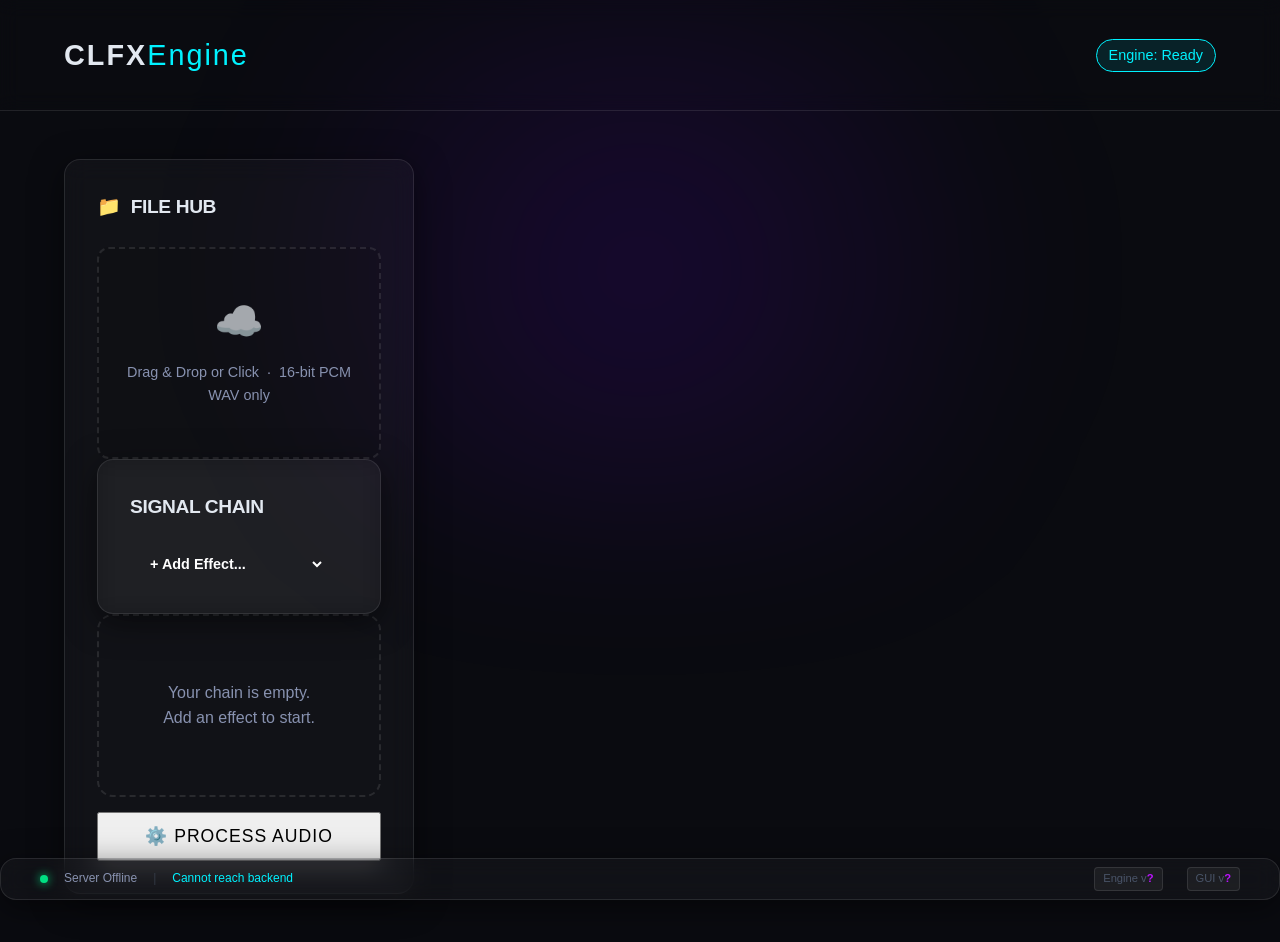
==== gui/index.html @ 8e28a48f "fix(gui): fix UI hanging caused by missing DOM element references in JS" ====
<!DOCTYPE html>
<html lang="en">

<head>
    <meta charset="UTF-8">
    <meta name="viewport" content="width=device-width, initial-scale=1.0">
    <title>CLFX | Advanced Audio Engine</title>
    <link rel="stylesheet" href="style.css">
</head>

<body>
    <div id="glow" aria-hidden="true"></div>

    <header>
        <div class="logo">CLFX<span>Engine</span></div>
        <div class="status" id="engineStatus">Engine: Ready</div>
    </header>

    <main>
        <section id="file-hub">
            <div class="card glass">
                <h3><span class="icon">📁</span> File Hub</h3>

                <div id="upload-zone" class="upload-zone">
                    <input type="file" id="fileInput" accept=".wav" hidden>
                    <div class="upload-content">
                        <span class="icon">☁️</span>
                        <p id="upload-hint">Drag & Drop or Click &nbsp;&middot;&nbsp; 16-bit PCM WAV only</p>
                        <span id="selectedFileName"></span>
                    </div>
                </div>

                <!-- 16-bit conversion hint -->
                <div id="convert-hint" class="convert-hint hidden" role="alert">
                    <div class="convert-hint-header">
                        <span>&#9888;&#65039; Wrong WAV Format</span>
                        <button class="hint-close"
                            onclick="document.getElementById('convert-hint').classList.add('hidden')"
                            aria-label="Dismiss">&#x2715;</button>
                    </div>
                    <p id="convert-hint-msg"></p>
                    <p class="convert-hint-label">Convert with ffmpeg:</p>
                    <div class="convert-cmd-row">
                        <code id="convert-cmd"></code>
                        <button class="copy-btn"
                            onclick="navigator.clipboard.writeText(document.getElementById('convert-cmd').innerText).then(()=>this.innerText='&#10003; Copied').catch(()=>{})"
                            aria-label="Copy command">Copy</button>
                    </div>
                </div>

                <div class="card glass chain-card">
                    <div class="card-header">
                        <h3>SIGNAL CHAIN</h3>
                        <div class="add-fx">
                            <label for="fxSelect" class="sr-only">Add Effect</label>
                            <select id="fxSelect">
                                <option value="">+ Add Effect...</option>
                                <option value="gain">Gain</option>
                                <option value="pan">Pan</option>
                                <option value="eq">EQ</option>
                                <option value="lowpass">Lowpass Filter</option>
                                <option value="distortion">Distortion</option>
                                <option value="bitcrush">Bitcrusher</option>
                                <option value="compress">Compressor</option>
                                <option value="gate">Noise Gate</option>
                                <option value="autowah">Auto-Wah</option>
                                <option value="chorus">Chorus</option>
                                <option value="flange">Flanger</option>
                                <option value="phase">Phaser</option>
                                <option value="tremolo">Tremolo</option>
                                <option value="widening">Stereo Widening</option>
                                <option value="ringmod">Ring Modulator</option>
                                <option value="pitch">Pitch Shift</option>
                                <option value="echo">Echo / Delay</option>
                                <option value="pingpong">Ping-Pong Delay</option>
                                <option value="reverb">Reverb (Algorithmic)</option>
                                <option value="convolve">Convolution Reverb</option>
                                <option value="freeze">Spectral Freeze</option>
                            </select>
                        </div>
                    </div>
                </div>

                <div id="chain-container">
                    <!-- Effects will be injected here -->
                    <div class="empty-hint">Your chain is empty. Add an effect to start.</div>
                </div>

                <div class="chain-actions" style="margin-top: 15px;">
                    <button id="processBtn" class="btn-primary"
                        style="width: 100%; padding: 12px; font-size: 1.1em; letter-spacing: 1px;">⚙️ PROCESS
                        AUDIO</button>
                </div>

                <div id="audio-container" class="card glass audio-preview hidden">
                    <h3>PREVIEW</h3>
                    <audio id="outputAudio" controls aria-label="Processed audio output"></audio>
                </div>

                <div id="viz-container" class="card glass hidden">
                    <h3>📈 WAVEFORM ANALYSIS</h3>
                    <div class="viz-meta" id="viz-meta"></div>
                    <canvas id="waveformCanvas" width="900" height="200"></canvas>
                </div>
        </section>
    </main>

    <div id="toast" class="hidden"></div>
    <div id="loader" class="loader-overlay hidden">
        <div class="loader"></div>
    </div>

    <footer class="system-footer glass">
        <div class="system-status" id="system-status">
            <span class="status-dot pulse" aria-hidden="true"></span>
            <span id="os-info">Probing System...</span>
            <span class="separator">|</span>
            <span id="engine-info">Engine: Initializing...</span>
            <span class="version-tag">Engine v<span id="engine-ver">-.--</span></span>
            <span class="version-tag">GUI v<span id="gui-ver">-.--</span></span>
        </div>
    </footer>

    <script src="app.js"></script>
</body>

</html>
---- gui/style.css ----
:root {
    --primary: #00f2ff;
    --accent: #bc13fe;
    --bg: #0a0b10;
    --card-bg: rgba(255, 255, 255, 0.03);
    --glass-border: rgba(255, 255, 255, 0.1);
    --text: #e2e8f0;
    --font-sans: 'Inter', -apple-system, BlinkMacSystemFont, "Segoe UI", Roboto, Helvetica, Arial, sans-serif;
    --font-mono: 'JetBrains Mono', 'Fira Code', 'Courier New', monospace;
}

* {
    box-sizing: border-box;
    margin: 0;
    padding: 0;
    font-family: var(--font-sans);
}

body {
    background-color: var(--bg);
    color: var(--text);
    font-family: var(--font-sans);
    margin: 0;
    line-height: 1.6;
    min-height: 100vh;
    overflow-x: hidden;
}

#glow {
    position: fixed;
    top: 0;
    left: 10%;
    width: 80%;
    height: 60%;
    background: radial-gradient(circle, rgba(112, 0, 255, 0.15) 0%, transparent 70%);
    filter: blur(80px);
    z-index: -1;
    pointer-events: none;
}

header {
    padding: 2rem 5%;
    display: flex;
    justify-content: space-between;
    align-items: center;
    border-bottom: 1px solid var(--glass-border);
    backdrop-filter: blur(10px);
}

.logoh1,
h2,
h3,
h4 {
    font-family: var(--font-sans);
    font-weight: 800;
    letter-spacing: -0.02em;
    margin: 0;
    text-transform: uppercase;
}

.logo {
    font-size: 1.8rem;
    font-weight: 600;
    letter-spacing: 2px;
    color: var(--text);
}

.logo span {
    color: var(--primary);
    font-weight: 300;
}

.status {
    font-size: 0.9rem;
    color: var(--primary);
    background: rgba(0, 242, 255, 0.1);
    padding: 4px 12px;
    border-radius: 20px;
    border: 1px solid var(--primary);
}

main {
    display: grid;
    grid-template-columns: 350px 1fr;
    gap: 2rem;
    padding: 3rem 5%;
}

.glass {
    background: var(--card-bg);
    backdrop-filter: blur(12px);
    border: 1px solid var(--glass-border);
    border-radius: 16px;
    padding: 2rem;
    box-shadow: 0 8px 32px rgba(0, 0, 0, 0.5);
}

h3 {
    margin-bottom: 1.5rem;
    font-weight: 600;
    font-size: 1.2rem;
    display: flex;
    align-items: center;
    gap: 10px;
}

.input-group {
    margin-bottom: 1.5rem;
}

.input-group label {
    display: block;
    font-size: 0.8rem;
    text-transform: uppercase;
    color: #8892b0;
    margin-bottom: 0.5rem;
}

.input-hint {
    font-size: 0.7rem;
    color: #6a738d;
    margin-top: 4px;
    font-style: italic;
}

input[type="text"] {
    width: 100%;
    background: rgba(0, 0, 0, 0.3);
    border: 1px solid var(--glass-border);
    padding: 12px;
    border-radius: 8px;
    color: var(--text);
    outline: none;
    transition: border 0.3s;
}

input[type="text"]:focus {
    border-color: var(--primary);
}

/* Dropdown - explicit colors needed to override OS dark mode rendering */
select {
    background: #1a1d26;
    color: var(--text);
    border: 1px solid var(--glass-border);
    border-radius: 8px;
    padding: 8px 14px;
    font-size: 0.9rem;
    cursor: pointer;
    outline: none;
    appearance: auto;
    transition: border 0.3s;
}

select:focus {
    border-color: var(--primary);
}

select option {
    background: #1a1d26;
    color: var(--text);
}

.sr-only {
    position: absolute;
    width: 1px;
    height: 1px;
    padding: 0;
    margin: -1px;
    overflow: hidden;
    clip: rect(0, 0, 0, 0);
    white-space: nowrap;
    border-width: 0;
}

.system-footer {
    position: fixed;
    bottom: 0;
    left: 0;
    right: 0;
    padding: 0.5rem 2rem;
    font-size: 0.75rem;
    color: #8892b0;
    z-index: 100;
    border-top: 1px solid var(--glass-border);
}

.system-status {
    max-width: 1200px;
    margin: 0 auto;
    display: flex;
    align-items: center;
    gap: 1rem;
}

.status-dot {
    width: 8px;
    height: 8px;
    background: #00df82;
    border-radius: 50%;
    box-shadow: 0 0 10px #00df82;
}

.pulse {
    animation: pulse 2s infinite;
}

@keyframes pulse {
    0% {
        transform: scale(0.95);
        opacity: 0.7;
    }

    70% {
        transform: scale(1.1);
        opacity: 1;
    }

    100% {
        transform: scale(0.95);
        opacity: 0.7;
    }
}

.separator {
    color: #4a5568;
    opacity: 0.5;
}

#engine-info {
    font-weight: 500;
    color: var(--primary);
}

.version-tag {
    margin-left: auto;
    background: rgba(255, 255, 255, 0.05);
    padding: 2px 8px;
    border-radius: 4px;
    font-size: 0.7rem;
    color: #4a5568;
    border: 1px solid var(--glass-border);
}

.version-tag:last-child {
    margin-left: 0.5rem;
}

#engine-ver,
#gui-ver {
    color: var(--accent);
    font-weight: 600;
}

.upload-zone {
    border: 2px dashed var(--glass-border);
    border-radius: 12px;
    padding: 2.5rem 1rem;
    text-align: center;
    cursor: pointer;
    transition: all 0.3s cubic-bezier(0.4, 0, 0.2, 1);
    background: rgba(0, 0, 0, 0.1);
}

.upload-zone:hover,
.upload-zone.dragover {
    border-color: var(--primary);
    background: rgba(0, 242, 255, 0.05);
    transform: translateY(-2px);
}

.upload-content .icon {
    font-size: 2.5rem;
    display: block;
    margin-bottom: 0.5rem;
    opacity: 0.7;
    transition: transform 0.3s;
}

.upload-zone:hover .icon {
    transform: scale(1.1);
    opacity: 1;
}

.upload-content p {
    font-size: 0.9rem;
    color: #8892b0;
}

#selectedFileName {
    display: block;
    margin-top: 10px;
    font-size: 0.8rem;
    color: var(--primary);
    font-weight: 600;
}

.slider-row {
    display: flex;
    align-items: center;
    gap: 15px;
}

input[type="range"] {
    flex: 1;
    accent-color: var(--primary);
}

.primary-btn {
    width: 100%;
    padding: 1rem;
    background: linear-gradient(45deg, var(--secondary), var(--primary));
    border: none;
    border-radius: 8px;
    color: white;
    font-weight: 600;
    cursor: pointer;
    transition: transform 0.2s, box-shadow 0.2s;
    text-transform: uppercase;
    letter-spacing: 1px;
}

.primary-btn:hover {
    transform: translateY(-2px);
    box-shadow: 0 4px 20px rgba(0, 242, 255, 0.3);
}

.rack-header {
    display: flex;
    justify-content: space-between;
    align-items: center;
    margin-bottom: 1.5rem;
}

#fxSelect {
    background: var(--secondary);
    color: white;
    padding: 8px 16px;
    border-radius: 8px;
    border: none;
    outline: none;
    cursor: pointer;
    font-weight: 600;
}

#chain-container {
    display: flex;
    flex-direction: column;
    gap: 1rem;
}

.fx-module {
    background: rgba(255, 255, 255, 0.05);
    border: 1px solid var(--glass-border);
    border-left: 4px solid var(--primary);
    border-radius: 8px;
    padding: 1rem 1.5rem;
    display: grid;
    grid-template-columns: 30px 1fr 40px;
    align-items: center;
    gap: 1.5rem;
    animation: slideIn 0.3s ease-out;
    cursor: grab;
    transition: all 0.2s cubic-bezier(0.4, 0, 0.2, 1);
}

.fx-module.dragging {
    opacity: 0.5;
    transform: scale(0.98);
    border-color: var(--primary);
    background: rgba(0, 242, 255, 0.05);
}

.fx-module.drag-over {
    border-top: 4px solid var(--accent);
    transform: translateY(4px);
}

.drag-handle {
    color: #4a5568;
    font-size: 1.2rem;
    cursor: grab;
    user-select: none;
}

.fx-info {
    flex: 1;
}

@keyframes slideIn {
    from {
        opacity: 0;
        transform: translateX(20px);
    }

    to {
        opacity: 1;
        transform: translateX(0);
    }
}

.fx-module h4 {
    text-transform: uppercase;
    font-size: 0.9rem;
    color: var(--primary);
}

.params {
    display: flex;
    gap: 2rem;
}

.param-item {
    flex: 1;
}

.param-hint {
    font-size: 0.65rem;
    color: #6a738d;
    display: block;
    margin-top: 4px;
    font-style: italic;
}

.remove-btn {
    background: none;
    border: none;
    color: #ff4d4d;
    cursor: pointer;
    font-size: 1.2rem;
    transition: transform 0.2s;
}

.remove-btn:hover {
    transform: scale(1.2);
}

.empty-hint {
    text-align: center;
    padding: 4rem;
    color: #8892b0;
    border: 2px dashed var(--glass-border);
    border-radius: 16px;
}

#toast {
    position: fixed;
    bottom: 2rem;
    right: 2rem;
    padding: 1rem 2rem;
    background: var(--primary);
    color: var(--bg);
    border-radius: 8px;
    font-weight: 600;
    transition: opacity 0.3s;
    z-index: 1000;
}

#loader {
    position: fixed;
    top: 0;
    left: 0;
    width: 100%;
    height: 100%;
    background: rgba(0, 0, 0, 0.8);
    display: flex;
    flex-direction: column;
    justify-content: center;
    align-items: center;
    z-index: 2000;
}

.spinner {
    width: 50px;
    height: 50px;
    border: 3px solid rgba(0, 242, 255, 0.1);
    border-top-color: var(--primary);
    border-radius: 50%;
    animation: spin 1s infinite linear;
    margin-bottom: 1.5rem;
}

@keyframes spin {
    to {
        transform: rotate(360deg);
    }
}

#viz-container {
    margin-top: 2rem;
    padding: 1.5rem;
}

#waveformImg {
    width: 100%;
    border-radius: 8px;
    border: 1px solid var(--glass-border);
}

#audio-container {
    margin-top: 2rem;
}

.custom-audio {
    width: 100%;
    height: 40px;
    filter: invert(100%) hue-rotate(180deg) brightness(1.5);
    /* Modernize default player appearance */
    border-radius: 8px;
    background: transparent;
}

.hidden {
    display: none !important;
}

/* Waveform canvas */
#waveformCanvas {
    width: 100%;
    border-radius: 8px;
    display: block;
    margin-top: 0.75rem;
    background: rgba(0, 0, 0, 0.25);
}

.viz-meta {
    font-size: 0.75rem;
    color: #8892b0;
    font-family: var(--font-mono);
    letter-spacing: 0.04em;
}

#viz-container h3 {
    font-size: 0.8rem;
    letter-spacing: 0.12em;
    color: var(--primary);
}

/* ── WAV Conversion Hint Banner ──────────────────── */
.convert-hint {
    background: rgba(255, 180, 0, 0.08);
    border: 1px solid rgba(255, 180, 0, 0.35);
    border-radius: 10px;
    padding: 1rem;
    margin-top: 0.75rem;
    font-size: 0.85rem;
}

.convert-hint-header {
    display: flex;
    justify-content: space-between;
    align-items: center;
    font-weight: 700;
    color: #ffb400;
    margin-bottom: 0.5rem;
}

.hint-close {
    background: none;
    border: none;
    color: #8892b0;
    cursor: pointer;
    font-size: 1rem;
    padding: 0 4px;
    transition: color 0.2s;
}

.hint-close:hover {
    color: #fff;
}

#convert-hint-msg {
    color: #ccd6f6;
    margin-bottom: 0.5rem;
    font-size: 0.8rem;
}

.convert-hint-label {
    color: #8892b0;
    font-size: 0.75rem;
    text-transform: uppercase;
    letter-spacing: 0.06em;
    margin-bottom: 0.35rem;
}

.convert-cmd-row {
    display: flex;
    align-items: center;
    gap: 0.5rem;
    background: rgba(0, 0, 0, 0.3);
    border-radius: 6px;
    padding: 0.5rem 0.75rem;
}

.convert-cmd-row code {
    flex: 1;
    font-family: var(--font-mono);
    font-size: 0.78rem;
    color: #00f2ff;
    white-space: nowrap;
    overflow: auto;
}

.copy-btn {
    background: rgba(0, 242, 255, 0.12);
    border: 1px solid rgba(0, 242, 255, 0.3);
    color: #00f2ff;
    border-radius: 5px;
    padding: 3px 10px;
    font-size: 0.75rem;
    cursor: pointer;
    white-space: nowrap;
    transition: background 0.2s;
    flex-shrink: 0;
}

.copy-btn:hover {
    background: rgba(0, 242, 255, 0.25);
}
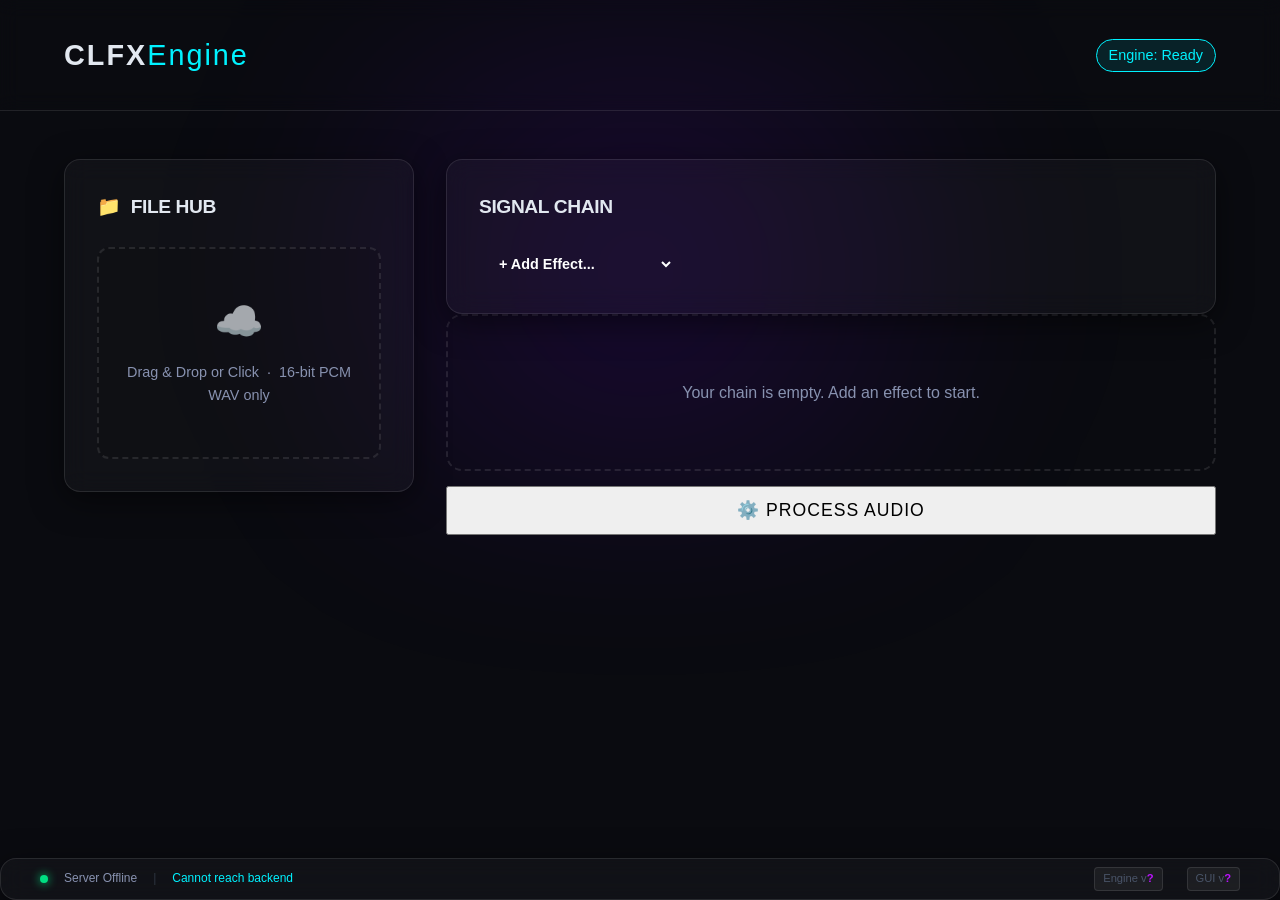
==== commit 7e7e72b7: "fix(gui): restore CSS grid layout by closing file-hub section" ====
--- a/gui/index.html
+++ b/gui/index.html
@@ -47,61 +47,63 @@
                             aria-label="Copy command">Copy</button>
                     </div>
                 </div>
+        </section>
 
-                <div class="card glass chain-card">
-                    <div class="card-header">
-                        <h3>SIGNAL CHAIN</h3>
-                        <div class="add-fx">
-                            <label for="fxSelect" class="sr-only">Add Effect</label>
-                            <select id="fxSelect">
-                                <option value="">+ Add Effect...</option>
-                                <option value="gain">Gain</option>
-                                <option value="pan">Pan</option>
-                                <option value="eq">EQ</option>
-                                <option value="lowpass">Lowpass Filter</option>
-                                <option value="distortion">Distortion</option>
-                                <option value="bitcrush">Bitcrusher</option>
-                                <option value="compress">Compressor</option>
-                                <option value="gate">Noise Gate</option>
-                                <option value="autowah">Auto-Wah</option>
-                                <option value="chorus">Chorus</option>
-                                <option value="flange">Flanger</option>
-                                <option value="phase">Phaser</option>
-                                <option value="tremolo">Tremolo</option>
-                                <option value="widening">Stereo Widening</option>
-                                <option value="ringmod">Ring Modulator</option>
-                                <option value="pitch">Pitch Shift</option>
-                                <option value="echo">Echo / Delay</option>
-                                <option value="pingpong">Ping-Pong Delay</option>
-                                <option value="reverb">Reverb (Algorithmic)</option>
-                                <option value="convolve">Convolution Reverb</option>
-                                <option value="freeze">Spectral Freeze</option>
-                            </select>
-                        </div>
+        <section id="processor">
+            <div class="card glass chain-card">
+                <div class="card-header">
+                    <h3>SIGNAL CHAIN</h3>
+                    <div class="add-fx">
+                        <label for="fxSelect" class="sr-only">Add Effect</label>
+                        <select id="fxSelect">
+                            <option value="">+ Add Effect...</option>
+                            <option value="gain">Gain</option>
+                            <option value="pan">Pan</option>
+                            <option value="eq">EQ</option>
+                            <option value="lowpass">Lowpass Filter</option>
+                            <option value="distortion">Distortion</option>
+                            <option value="bitcrush">Bitcrusher</option>
+                            <option value="compress">Compressor</option>
+                            <option value="gate">Noise Gate</option>
+                            <option value="autowah">Auto-Wah</option>
+                            <option value="chorus">Chorus</option>
+                            <option value="flange">Flanger</option>
+                            <option value="phase">Phaser</option>
+                            <option value="tremolo">Tremolo</option>
+                            <option value="widening">Stereo Widening</option>
+                            <option value="ringmod">Ring Modulator</option>
+                            <option value="pitch">Pitch Shift</option>
+                            <option value="echo">Echo / Delay</option>
+                            <option value="pingpong">Ping-Pong Delay</option>
+                            <option value="reverb">Reverb (Algorithmic)</option>
+                            <option value="convolve">Convolution Reverb</option>
+                            <option value="freeze">Spectral Freeze</option>
+                        </select>
                     </div>
                 </div>
+            </div>
 
-                <div id="chain-container">
-                    <!-- Effects will be injected here -->
-                    <div class="empty-hint">Your chain is empty. Add an effect to start.</div>
-                </div>
+            <div id="chain-container">
+                <!-- Effects will be injected here -->
+                <div class="empty-hint">Your chain is empty. Add an effect to start.</div>
+            </div>
 
-                <div class="chain-actions" style="margin-top: 15px;">
-                    <button id="processBtn" class="btn-primary"
-                        style="width: 100%; padding: 12px; font-size: 1.1em; letter-spacing: 1px;">⚙️ PROCESS
-                        AUDIO</button>
-                </div>
+            <div class="chain-actions" style="margin-top: 15px;">
+                <button id="processBtn" class="btn-primary"
+                    style="width: 100%; padding: 12px; font-size: 1.1em; letter-spacing: 1px;">⚙️ PROCESS
+                    AUDIO</button>
+            </div>
 
-                <div id="audio-container" class="card glass audio-preview hidden">
-                    <h3>PREVIEW</h3>
-                    <audio id="outputAudio" controls aria-label="Processed audio output"></audio>
-                </div>
+            <div id="audio-container" class="card glass audio-preview hidden">
+                <h3>PREVIEW</h3>
+                <audio id="outputAudio" controls aria-label="Processed audio output"></audio>
+            </div>
 
-                <div id="viz-container" class="card glass hidden">
-                    <h3>📈 WAVEFORM ANALYSIS</h3>
-                    <div class="viz-meta" id="viz-meta"></div>
-                    <canvas id="waveformCanvas" width="900" height="200"></canvas>
-                </div>
+            <div id="viz-container" class="card glass hidden">
+                <h3>📈 WAVEFORM ANALYSIS</h3>
+                <div class="viz-meta" id="viz-meta"></div>
+                <canvas id="waveformCanvas" width="900" height="200"></canvas>
+            </div>
         </section>
     </main>
 
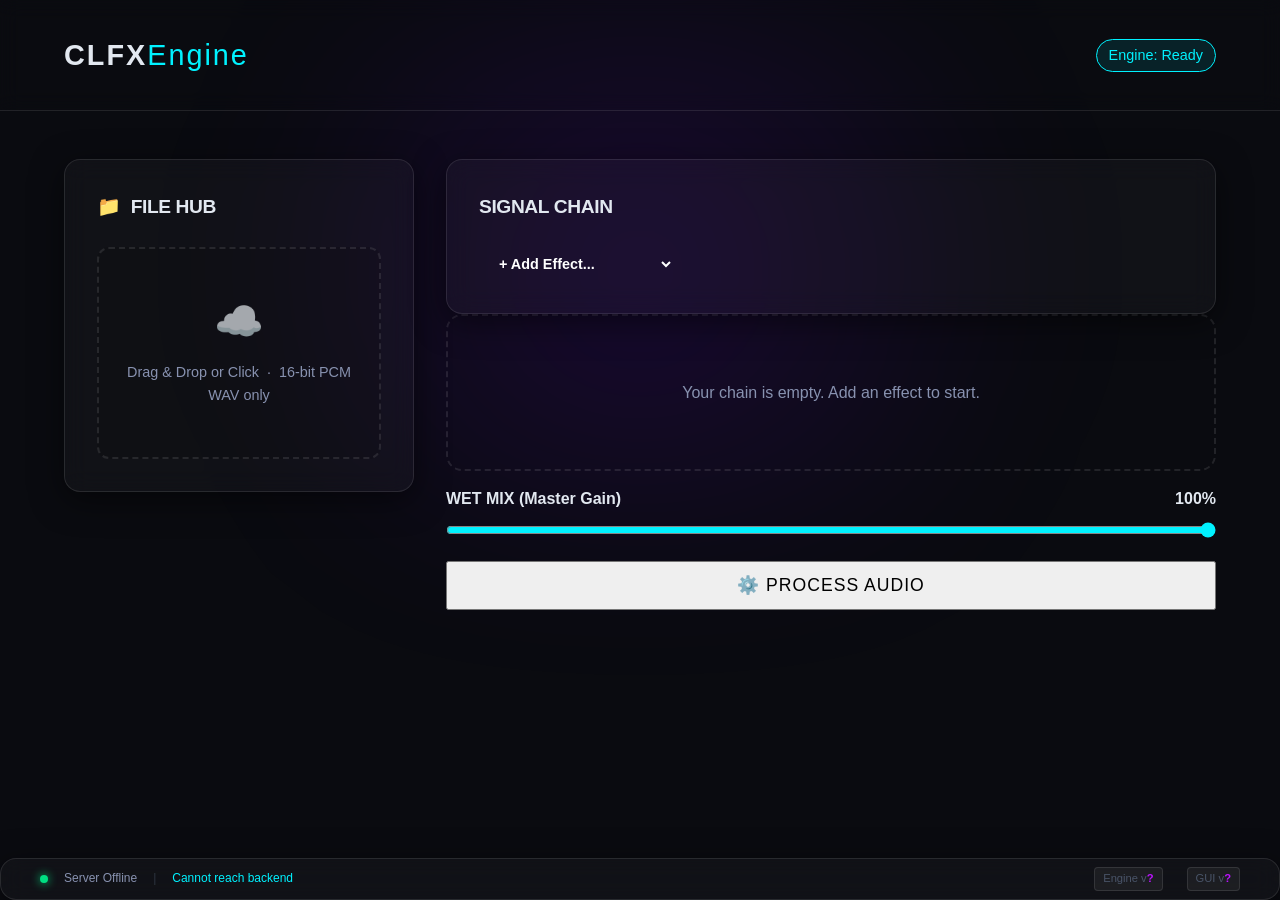
==== commit c2164e99: "feat(gui): restore Wet Mix slider, and add original audio player layout & visualization in File Hub" ====
--- a/gui/index.html
+++ b/gui/index.html
@@ -46,6 +46,16 @@
                             onclick="navigator.clipboard.writeText(document.getElementById('convert-cmd').innerText).then(()=>this.innerText='&#10003; Copied').catch(()=>{})"
                             aria-label="Copy command">Copy</button>
                     </div>
+                    <!-- Original Audio Preview (Hidden until upload) -->
+                    <div id="input-audio-container" class="card glass hidden"
+                        style="margin-top: 20px; padding: 15px; border-top: 1px solid rgba(255,255,255,0.1);">
+                        <h4 style="margin: 0 0 10px 0; font-size: 0.85em; color: var(--accent); letter-spacing: 1px;">
+                            ORIGINAL AUDIO</h4>
+                        <audio id="inputAudio" controls style="width: 100%; height: 35px; margin-bottom: 10px;"
+                            aria-label="Original audio input"></audio>
+                        <canvas id="inputWaveformCanvas" width="300" height="80"
+                            style="width: 100%; height: 80px; border-radius: 4px; background: rgba(0,0,0,0.2);"></canvas>
+                    </div>
                 </div>
         </section>
 
@@ -89,13 +99,25 @@
             </div>
 
             <div class="chain-actions" style="margin-top: 15px;">
+                <div class="master-mix" style="margin-bottom: 15px;">
+                    <label for="masterMix"
+                        style="display: flex; justify-content: space-between; margin-bottom: 8px; font-weight: bold; color: var(--text);">
+                        <span>WET MIX (Master Gain)</span>
+                        <span id="mixVal">100%</span>
+                    </label>
+                    <input type="range" id="masterMix" min="0" max="1" step="0.05" value="1.0" style="width: 100%;">
+                </div>
                 <button id="processBtn" class="btn-primary"
                     style="width: 100%; padding: 12px; font-size: 1.1em; letter-spacing: 1px;">⚙️ PROCESS
                     AUDIO</button>
             </div>
 
             <div id="audio-container" class="card glass audio-preview hidden">
-                <h3>PREVIEW</h3>
+                <div style="display: flex; justify-content: space-between; align-items: center; margin-bottom: 15px;">
+                    <h3>PREVIEW</h3>
+                    <button id="downloadBtn" class="primary-btn"
+                        style="width: auto; padding: 8px 16px; font-size: 0.9em;">💾 Save WAV</button>
+                </div>
                 <audio id="outputAudio" controls aria-label="Processed audio output"></audio>
             </div>
 
@@ -110,6 +132,8 @@
     <div id="toast" class="hidden"></div>
     <div id="loader" class="loader-overlay hidden">
         <div class="loader"></div>
+        <div class="loader-text" style="color: #00f2ff; margin-top: 20px; font-weight: 600; letter-spacing: 2px;">IN
+            PROGRESS...</div>
     </div>
 
     <footer class="system-footer glass">
@@ -123,7 +147,7 @@
         </div>
     </footer>
 
-    <script src="app.js"></script>
+    <script defer src="app.min.js"></script>
 </body>
 
 </html>
